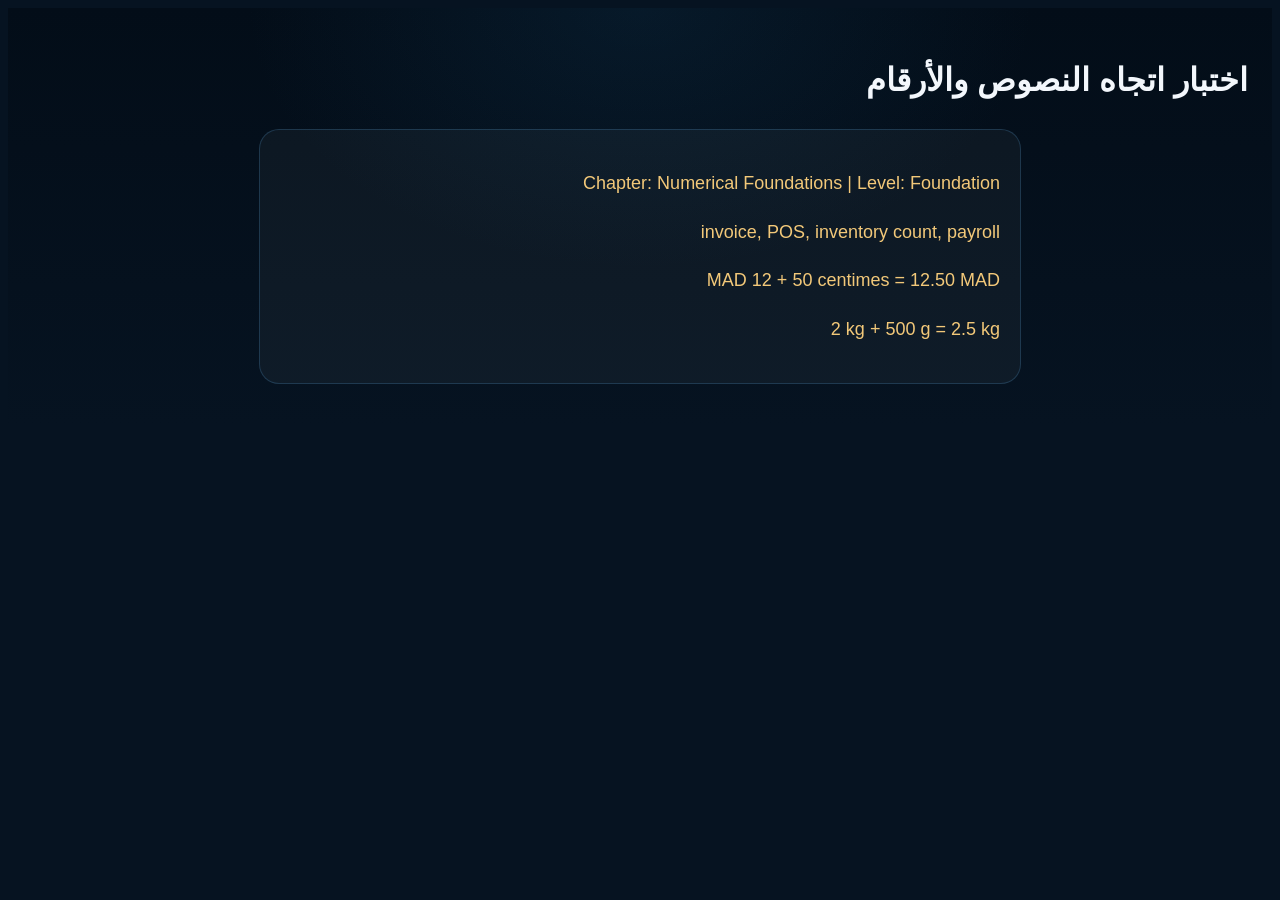
==== dev/bidi-test.html @ 9975fbba "UI rebuild Phase 1: add dev/bidi-test.html" ====
<!doctype html>
<html lang="ar" dir="rtl"><head><meta charset="utf-8"><meta name="viewport" content="width=device-width,initial-scale=1"><title>KPI Academy — BiDi test</title><link rel="stylesheet" href="../assets/css/tokens.css"><link rel="stylesheet" href="../assets/css/base.css"><style>body{padding:24px}.test{max-width:720px;margin:18px auto;padding:20px;border:1px solid var(--ka-border-blue);border-radius:20px;background:var(--ka-glass-1)}p{font-size:18px;color:var(--ka-text)}bdi{color:var(--ka-gold-bright)}</style></head><body><main><h1>اختبار اتجاه النصوص والأرقام</h1><section class="test"><p><bdi lang="en" dir="ltr">Chapter: Numerical Foundations | Level: Foundation</bdi></p><p><bdi lang="en" dir="ltr">invoice, POS, inventory count, payroll</bdi></p><p><bdi lang="en" dir="ltr">MAD 12 + 50 centimes = 12.50 MAD</bdi></p><p><bdi lang="en" dir="ltr">2 kg + 500 g = 2.5 kg</bdi></p></section></main></body></html>
---- assets/css/tokens.css ----
:root{
 --ka-bg:#061321;--ka-bg-deep:#030d18;--ka-surface:rgba(12,34,53,.88);--ka-glass-1:rgba(255,255,255,.04);--ka-glass-2:rgba(255,255,255,.08);--ka-glass-3:rgba(255,255,255,.12);--ka-border:rgba(255,255,255,.10);--ka-border-blue:rgba(87,166,220,.22);
 --ka-text:#F3F7FC;--ka-muted:rgba(235,243,251,.72);--ka-faint:rgba(235,243,251,.58);
 --ka-gold:#D9A84E;--ka-gold-bright:#F2C879;--ka-blue:#1E7BE8;--ka-cyan:#19B5F0;--ka-success:#2ECC8F;--ka-warning:#F5B942;--ka-danger:#F2616B;
 --ka-radius-sm:16px;--ka-radius-md:20px;--ka-radius-lg:28px;--ka-space-1:4px;--ka-space-2:8px;--ka-space-3:12px;--ka-space-4:16px;--ka-space-6:24px;--ka-space-8:32px;
 --ka-font-ar:Tahoma,Arial,sans-serif;--ka-font-latin:Inter,Arial,sans-serif;--ka-text-xs:12px;--ka-text-sm:14px;--ka-text-md:16px;--ka-text-lg:18px;--ka-text-xl:22px;--ka-text-2xl:28px;--ka-text-display:36px;
 --ka-shadow-glow:0 0 28px rgba(25,181,240,.16);--ka-gold-glow:0 0 18px rgba(217,168,78,.16);
}
---- assets/css/base.css ----
html{background:var(--ka-bg);color-scheme:dark}body{background:radial-gradient(ellipse at 50% 0%,rgba(22,75,111,.20),transparent 44%),linear-gradient(180deg,var(--ka-bg-deep),var(--ka-bg));color:var(--ka-text);font-family:var(--ka-font-ar);line-height:1.7}button,a{touch-action:manipulation}button:focus-visible,a:focus-visible,[tabindex]:focus-visible{outline:2px solid var(--ka-gold-bright);outline-offset:3px}::selection{background:rgba(25,181,240,.32);color:#fff}.skip-link{z-index:1000}.page-content{padding-block:24px 104px}.loading-state{color:var(--ka-muted)}@media(prefers-reduced-motion:reduce){*,*::before,*::after{scroll-behavior:auto!important;animation-duration:.01ms!important;animation-iteration-count:1!important;transition-duration:.01ms!important}}
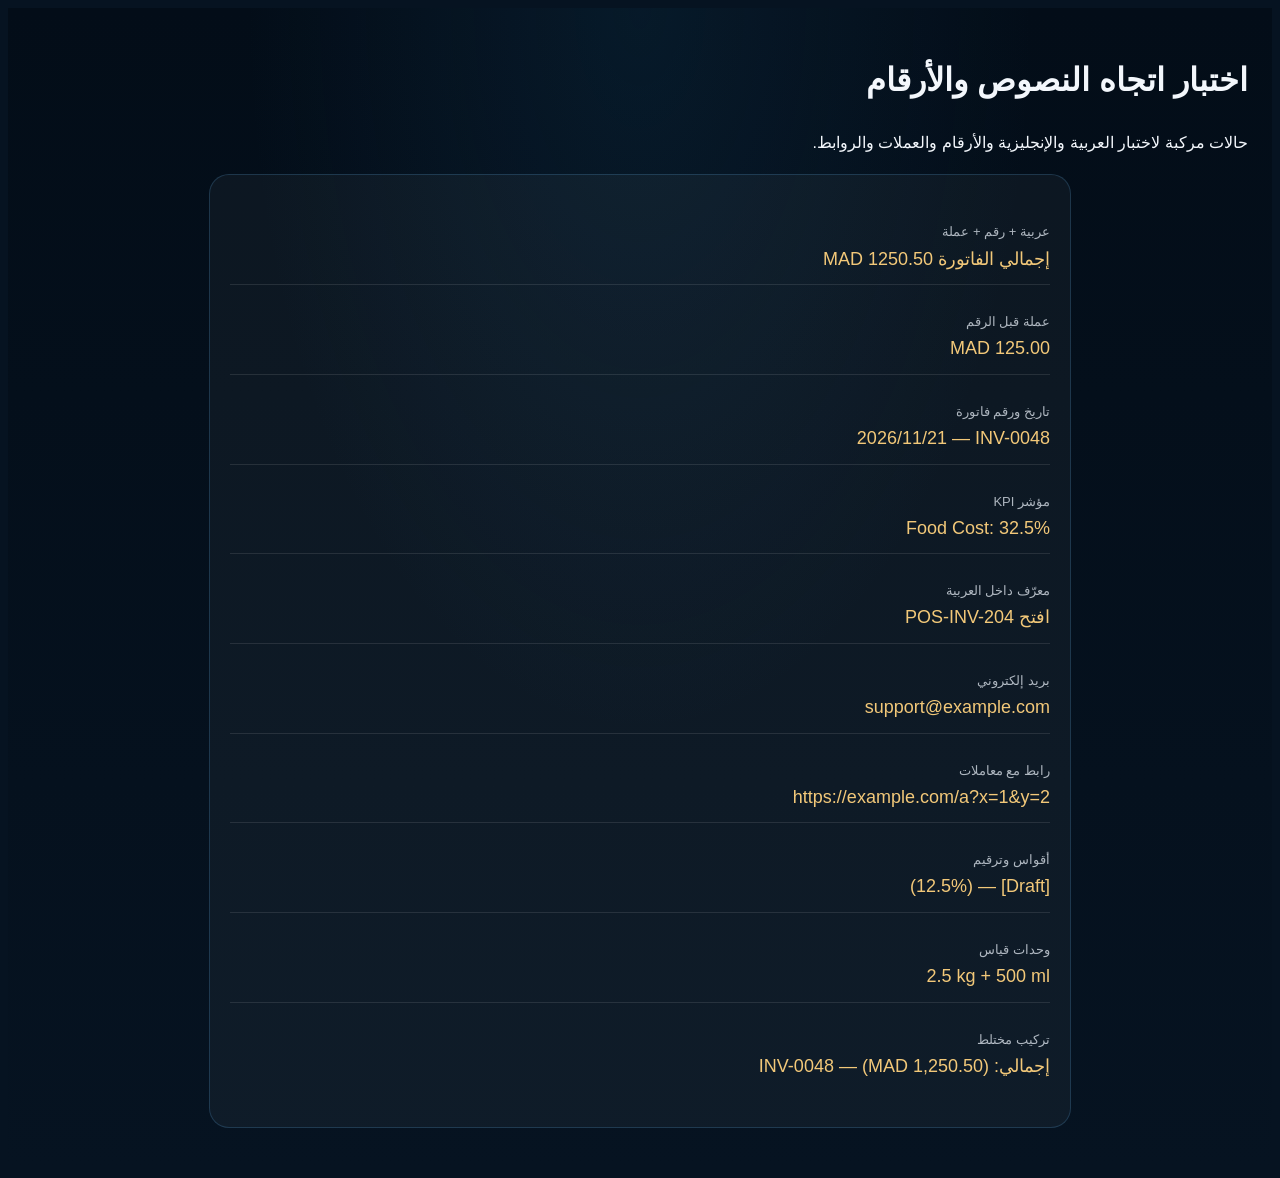
==== commit d17e6cc6: "Expand visual BiDi regression examples" ====
--- a/dev/bidi-test.html
+++ b/dev/bidi-test.html
@@ -1,2 +1,6 @@
 <!doctype html>
-<html lang="ar" dir="rtl"><head><meta charset="utf-8"><meta name="viewport" content="width=device-width,initial-scale=1"><title>KPI Academy — BiDi test</title><link rel="stylesheet" href="../assets/css/tokens.css"><link rel="stylesheet" href="../assets/css/base.css"><style>body{padding:24px}.test{max-width:720px;margin:18px auto;padding:20px;border:1px solid var(--ka-border-blue);border-radius:20px;background:var(--ka-glass-1)}p{font-size:18px;color:var(--ka-text)}bdi{color:var(--ka-gold-bright)}</style></head><body><main><h1>اختبار اتجاه النصوص والأرقام</h1><section class="test"><p><bdi lang="en" dir="ltr">Chapter: Numerical Foundations | Level: Foundation</bdi></p><p><bdi lang="en" dir="ltr">invoice, POS, inventory count, payroll</bdi></p><p><bdi lang="en" dir="ltr">MAD 12 + 50 centimes = 12.50 MAD</bdi></p><p><bdi lang="en" dir="ltr">2 kg + 500 g = 2.5 kg</bdi></p></section></main></body></html>
+<html lang="ar" dir="rtl">
+<head><meta charset="utf-8"><meta name="viewport" content="width=device-width,initial-scale=1"><title>KPI Academy — BiDi regression cases</title><link rel="stylesheet" href="../assets/css/tokens.css"><link rel="stylesheet" href="../assets/css/base.css"><style>body{padding:24px}.test{max-width:820px;margin:18px auto;padding:20px;border:1px solid var(--ka-border-blue);border-radius:20px;background:var(--ka-glass-1)}.case{padding:10px 0;border-bottom:1px solid var(--ka-border)}.case:last-child{border:0}.case-label{display:block;color:var(--ka-muted);font-size:13px}bdi{color:var(--ka-gold-bright);unicode-bidi:isolate;font-size:18px}</style><script src="../assets/js/namespace.js" defer></script><script src="../assets/js/ar.js" defer></script><script src="../assets/js/en.js" defer></script><script src="../assets/js/bidi.js" defer></script></head>
+<body><main><h1>اختبار اتجاه النصوص والأرقام</h1><p>حالات مركبة لاختبار العربية والإنجليزية والأرقام والعملات والروابط.</p><section class="test" id="cases"></section><script>
+document.addEventListener("DOMContentLoaded",function(){const cases=[["عربية + رقم + عملة","إجمالي الفاتورة 1250.50 MAD","ar"],["عملة قبل الرقم","MAD 125.00","en"],["تاريخ ورقم فاتورة","2026/11/21 — INV-0048","en"],["مؤشر KPI","Food Cost: 32.5%","en"],["معرّف داخل العربية","افتح POS-INV-204","ar"],["بريد إلكتروني","support@example.com","en"],["رابط مع معاملات","https://example.com/a?x=1&y=2","en"],["أقواس وترقيم","(12.5%) — [Draft]","en"],["وحدات قياس","2.5 kg + 500 ml","en"],["تركيب مختلط","إجمالي: (MAD 1,250.50) — INV-0048","ar"]];const root=document.getElementById("cases");cases.forEach(function(item){const row=document.createElement("p");row.className="case";const label=document.createElement("span");label.className="case-label";label.textContent=item[0];row.appendChild(label);row.appendChild(window.KPI.bidi.isolate(item[1],item[2]));root.appendChild(row);});});
+</script></main></body></html>
--- a/assets/css/tokens.css
+++ b/assets/css/tokens.css
@@ -2,7 +2,18 @@
  --ka-bg:#061321;--ka-bg-deep:#030d18;--ka-surface:rgba(12,34,53,.88);--ka-glass-1:rgba(255,255,255,.04);--ka-glass-2:rgba(255,255,255,.08);--ka-glass-3:rgba(255,255,255,.12);--ka-border:rgba(255,255,255,.10);--ka-border-blue:rgba(87,166,220,.22);
  --ka-text:#F3F7FC;--ka-muted:rgba(235,243,251,.72);--ka-faint:rgba(235,243,251,.58);
  --ka-gold:#D9A84E;--ka-gold-bright:#F2C879;--ka-blue:#1E7BE8;--ka-cyan:#19B5F0;--ka-success:#2ECC8F;--ka-warning:#F5B942;--ka-danger:#F2616B;
- --ka-radius-sm:16px;--ka-radius-md:20px;--ka-radius-lg:28px;--ka-space-1:4px;--ka-space-2:8px;--ka-space-3:12px;--ka-space-4:16px;--ka-space-6:24px;--ka-space-8:32px;
- --ka-font-ar:Tahoma,Arial,sans-serif;--ka-font-latin:Inter,Arial,sans-serif;--ka-text-xs:12px;--ka-text-sm:14px;--ka-text-md:16px;--ka-text-lg:18px;--ka-text-xl:22px;--ka-text-2xl:28px;--ka-text-display:36px;
- --ka-shadow-glow:0 0 28px rgba(25,181,240,.16);--ka-gold-glow:0 0 18px rgba(217,168,78,.16);
-}
+ --ka-bg-radial:rgba(22,75,111,.20);--ka-overlay:rgba(0,0,0,.60);--ka-overlay-strong:rgba(0,0,0,.78);--ka-backdrop:rgba(3,14,25,.96);
+ --ka-ink:#071522;--ka-ink-soft:#102033;--ka-ink-panel:#102a40;--ka-gold-deep:#B77A27;--ka-avatar-start:#294c69;--ka-avatar-end:#10283c;
+ --ka-card-start:rgba(17,48,72,.88);--ka-card-end:rgba(7,25,41,.92);--ka-sidebar:rgba(5,19,33,.96);--ka-topbar:rgba(5,19,33,.90);--ka-drawer:rgba(4,17,30,.98);
+ --ka-focus:var(--ka-gold-bright);--ka-selection:rgba(25,181,240,.32);--ka-blue-border:rgba(25,181,240,.45);--ka-blue-soft:rgba(25,181,240,.09);--ka-blue-active:rgba(25,181,240,.22);--ka-blue-active-start:rgba(30,123,232,.20);--ka-blue-active-end:rgba(25,181,240,.08);--ka-gold-active:rgba(242,200,121,.85);
+ --ka-success-glow:rgba(46,204,143,.65);--ka-blue-glow:rgba(25,181,240,.16);--ka-button-glow:rgba(25,181,240,.18);--ka-white-10:rgba(255,255,255,.10);--ka-white:#fff;--ka-transparent:transparent;
+ --ka-radius-sm:16px;--ka-radius-md:20px;--ka-radius-lg:28px;--ka-radius-control:14px;--ka-radius-pill:999px;
+ --ka-space-1:4px;--ka-space-2:8px;--ka-space-3:12px;--ka-space-4:16px;--ka-space-6:24px;--ka-space-8:32px;
+ --ka-font-ar:"IBM Plex Sans Arabic",Tahoma,Arial,sans-serif;--ka-font-latin:"IBM Plex Sans",Inter,Arial,sans-serif;
+ --ka-text-xs:12px;--ka-text-sm:14px;--ka-text-md:16px;--ka-text-lg:18px;--ka-text-xl:22px;--ka-text-2xl:28px;--ka-text-display:36px;
+ --ka-shadow-glow:0 0 28px var(--ka-blue-glow);--ka-gold-glow:0 0 18px rgba(217,168,78,.16);--ka-shadow-drawer:0 18px 60px var(--ka-overlay);--ka-shadow-button:0 8px 24px var(--ka-button-glow);
+ --ka-motion-fast:160ms;--ka-motion-normal:220ms;--ka-motion-slow:300ms;--ka-motion-ease:ease;
+ --ka-z-base:1;--ka-z-drawer:60;--ka-z-backdrop:59;--ka-z-notice:100;--ka-z-skip:1000;
+ --ka-header-height:72px;--ka-nav-height:64px;--ka-sidebar-width:280px;--ka-safe-bottom:env(safe-area-inset-bottom,0px);
+ --ka-gradient-brand:linear-gradient(145deg,var(--ka-gold-bright),var(--ka-gold-deep));--ka-gradient-button:linear-gradient(110deg,var(--ka-blue),var(--ka-cyan));--ka-gradient-card:linear-gradient(145deg,var(--ka-card-start),var(--ka-card-end));--ka-gradient-active:linear-gradient(135deg,var(--ka-blue-active-start),var(--ka-blue-active-end));--ka-gradient-body:linear-gradient(180deg,var(--ka-bg-deep),var(--ka-bg));
+}
--- a/assets/css/base.css
+++ b/assets/css/base.css
@@ -1 +1 @@
-html{background:var(--ka-bg);color-scheme:dark}body{background:radial-gradient(ellipse at 50% 0%,rgba(22,75,111,.20),transparent 44%),linear-gradient(180deg,var(--ka-bg-deep),var(--ka-bg));color:var(--ka-text);font-family:var(--ka-font-ar);line-height:1.7}button,a{touch-action:manipulation}button:focus-visible,a:focus-visible,[tabindex]:focus-visible{outline:2px solid var(--ka-gold-bright);outline-offset:3px}::selection{background:rgba(25,181,240,.32);color:#fff}.skip-link{z-index:1000}.page-content{padding-block:24px 104px}.loading-state{color:var(--ka-muted)}@media(prefers-reduced-motion:reduce){*,*::before,*::after{scroll-behavior:auto!important;animation-duration:.01ms!important;animation-iteration-count:1!important;transition-duration:.01ms!important}}
+html{background:var(--ka-bg);color-scheme:dark}body{background:radial-gradient(ellipse at 50% 0%,var(--ka-bg-radial),var(--ka-transparent) 44%),var(--ka-gradient-body);color:var(--ka-text);font-family:var(--ka-font-ar);line-height:1.7}button,a{touch-action:manipulation}button:focus-visible,a:focus-visible,[tabindex]:focus-visible{outline:2px solid var(--ka-focus);outline-offset:3px}::selection{background:var(--ka-selection);color:var(--ka-white)}.skip-link{z-index:var(--ka-z-skip)}.page-content{padding-block:24px 104px}.loading-state{color:var(--ka-muted)}@media(prefers-reduced-motion:reduce){*,*::before,*::after{scroll-behavior:auto!important;animation-duration:.01ms!important;animation-iteration-count:1!important;transition-duration:.01ms!important}}
